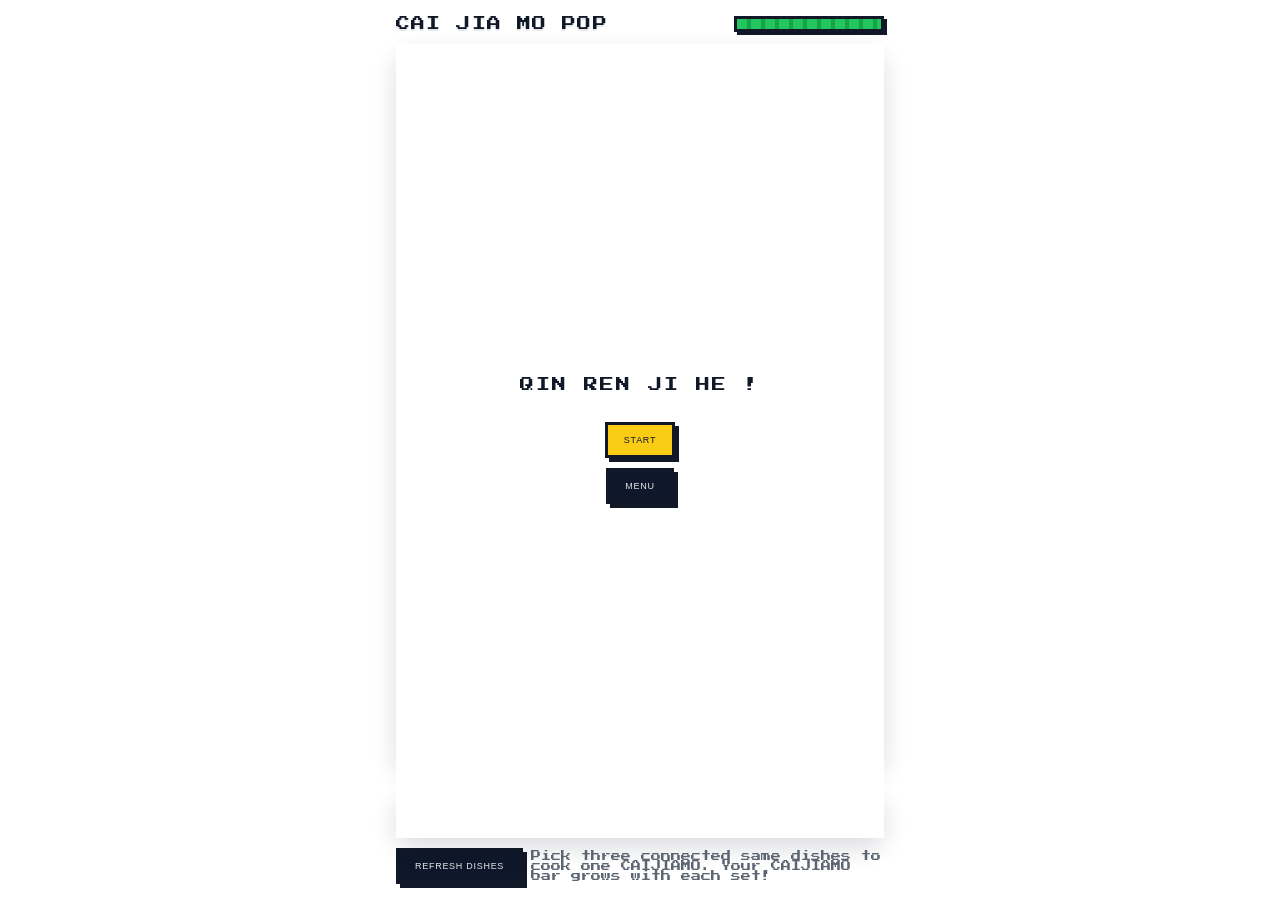
==== index.html @ 23af8d1f "add menu" ====
<!DOCTYPE html>
<html lang="zh-CN">
  <head>
    <meta charset="UTF-8" />
    <title>菜夹馍消消乐</title>
    <meta name="viewport" content="width=device-width, initial-scale=1.0" />
    <!-- 像素风字体，接近星露谷的数码感 -->
    <link
      rel="stylesheet"
      href="https://fonts.googleapis.com/css2?family=Press+Start+2P&display=swap"
    />
    <link rel="stylesheet" href="./style.css" />
  </head>
  <body>
    <div class="game-root">
      <header class="game-header">
        <div class="game-title">CAI JIA MO POP</div>
        <div class="timebar" aria-label="Time bar">
          <div id="timeBarFill" class="timebar-fill"></div>
        </div>
      </header>

      <main class="game-main">
        <div id="startOverlay" class="start-overlay">
          <div class="start-content">
            <div class="start-title">QIN REN JI HE !</div>
            <button id="startBtn" class="primary-btn start-btn">START</button>
            <button id="menuBtn" class="ghost-btn start-btn" type="button" onclick="location.href='./menu.html'">MENU</button>
          </div>
        </div>

        <section class="board-wrapper">
          <div id="board" class="board"></div>
          <div class="board-overlay hidden" id="endOverlay">
            <div class="overlay-content">
              <h2>CAIJIAMO READY!</h2>
              <div class="end-summary" id="endSummary">
                <div class="end-row">
                  <img class="end-img" src="./chengpincaijiamo/caijiamo4.png" alt="caijiamo4" />
                  <div class="end-mult">x <span id="endCount4">0</span></div>
                </div>
                <div class="end-row">
                  <img class="end-img" src="./chengpincaijiamo/caijiamo3.png" alt="caijiamo3" />
                  <div class="end-mult">x <span id="endCount3">0</span></div>
                </div>
                <div class="end-row">
                  <img class="end-img" src="./chengpincaijiamo/caijiamo2.png" alt="caijiamo2" />
                  <div class="end-mult">x <span id="endCount2">0</span></div>
                </div>
                <div class="end-row">
                  <img class="end-img" src="./chengpincaijiamo/caijiamo1.png" alt="caijiamo1" />
                  <div class="end-mult">x <span id="endCount1">0</span></div>
                </div>
              </div>
              <button id="restartBtn" class="primary-btn">再来一份</button>
            </div>
          </div>
        </section>

        <section class="caijiamo-wrapper">
          <div class="caijiamo-title">MY CAIJIAMO</div>
          <div id="caijiamoStage" class="caijiamo-stage"></div>
        </section>
      </main>

      <footer class="game-footer">
        <button id="shuffleBtn" class="ghost-btn">REFRESH DISHES</button>
        <span class="tip-text">Pick three connected same dishes to cook one CAIJIAMO. Your CAIJIAMO bar grows with each set!</span>
      </footer>
    </div>

    <script src="./game.js"></script>
  </body>
  </html>
---- style.css ----
:root {
  --bg: #6f93c6;
  --panel: #f8fafc;
  --panel-soft: #e2e8f0;
  --accent: #f59e0b;
  --accent-soft: #fef3c7;
  --text-main: #0f172a;
  --text-sub: #64748b;
  --danger: #ef4444;
  --shadow-soft: 0 10px 25px rgba(15, 23, 42, 0.15);
  --radius-lg: 18px;
  --radius-md: 12px;
  --radius-pill: 999px;
  --cell-size: 64px; /* JS 会按屏幕宽度动态覆盖 */
}

*,
*::before,
*::after {
  box-sizing: border-box;
}

body {
  margin: 0;
  font-family: 'Press Start 2P', system-ui, -apple-system, BlinkMacSystemFont,
    'SF Pro Text', 'Segoe UI', sans-serif;
  background: #ffffff;
  color: var(--text-main);
  overscroll-behavior: none;
}

.game-root {
  min-height: 100vh;
  display: flex;
  flex-direction: column;
  padding: 16px;
  max-width: 520px;
  margin: 0 auto;
}

.game-header {
  display: flex;
  justify-content: space-between;
  align-items: center;
  margin-bottom: 12px;
}

.game-title {
  font-weight: 400;
  font-size: 14px;
  letter-spacing: 0.08em;
  text-transform: uppercase;
  color: #111827;
  text-shadow: 0 2px 0 #e5e7eb;
  white-space: nowrap;
}

.timebar {
  width: 150px;
  height: 16px;
  border-radius: 0;
  background: #0b1220;
  border: 3px solid #111827;
  box-shadow: 3px 3px 0 #111827, inset 0 0 0 2px rgba(255, 255, 255, 0.08);
  overflow: hidden;
  align-self: center;
}

.timebar-fill {
  height: 100%;
  width: 100%;
  background: repeating-linear-gradient(
    90deg,
    #22c55e 0,
    #22c55e 10px,
    #16a34a 10px,
    #16a34a 14px
  );
  transform-origin: left center;
}

/* .game-stats 已移除（右侧改为时间条） */

.game-main {
  flex: 1;
  display: flex;
  flex-direction: column;
  gap: 12px;
  position: relative;
}

.board-wrapper {
  position: relative;
  flex: 1;
  background: #f3f4f6;
  border-radius: var(--radius-lg);
  padding: 10px;
  box-shadow: var(--shadow-soft);
  overflow: hidden;
}

.board {
  position: relative;
  width: 100%;
  height: 100%;
  min-height: 480px;
  border-radius: 14px;
  background: #ffffff;
  overflow: hidden;
}

.start-overlay {
  position: absolute;
  inset: 0;
  display: flex;
  align-items: center;
  justify-content: center;
  background: #ffffff;
  z-index: 10;
}

.start-content {
  text-align: center;
  display: flex;
  flex-direction: column;
  align-items: center;
  gap: 10px;
}

.start-title {
  font-family: 'Press Start 2P', system-ui, -apple-system, BlinkMacSystemFont,
    'SF Pro Text', 'Segoe UI', sans-serif;
  font-size: 14px;
  letter-spacing: 0.14em;
  margin-bottom: 20px;
  color: #111827;
}

.start-btn {
  margin-top: 0;
}

.tile {
  position: absolute;
  width: calc(var(--cell-size) - 4px);
  height: calc(var(--cell-size) - 4px);
  border-radius: calc((var(--cell-size) - 4px) * 0.36);
  display: flex;
  align-items: center;
  justify-content: center;
  font-size: 11px;
  font-weight: 600;
  cursor: pointer;
  user-select: none;
  -webkit-tap-highlight-color: transparent;
  touch-action: manipulation;
  padding: 0;
  box-shadow: none;
  transition: transform 0.18s ease, opacity 0.2s ease;
  overflow: hidden;
  background: transparent;
}

.tile-selected {
  box-shadow: 0 0 0 3px #facc15;
}

.tile::before {
  content: none;
}

.tile-label {
  display: none; /* 只显示图片，不显示文字菜名 */
}

.tile-image {
  position: absolute;
  inset: 0;
  width: 100%;
  height: 100%;
  border-radius: inherit;
  object-fit: cover;
}

.tile:hover {
  transform: translateY(-4px) scale(1.02);
}

/* 点到不能消的菜品时的抖动效果 */
@keyframes tile-shake {
  0% {
    transform: translateX(0);
  }
  25% {
    transform: translateX(-4px);
  }
  50% {
    transform: translateX(4px);
  }
  75% {
    transform: translateX(-2px);
  }
  100% {
    transform: translateX(0);
  }
}

.tile-shake {
  animation: tile-shake 0.18s ease-in-out;
}

.tile.removing {
  transform: scale(0.4) translateY(30px);
  opacity: 0;
}

.tile-disabled {
  pointer-events: none;
  opacity: 0.3;
}

.slot-wrapper {
  margin-top: -4px; /* 稍微贴近上方白色菜品区 */
  background: rgba(15, 23, 42, 0.9);
  border-radius: var(--radius-lg);
  padding: 10px 12px 12px;
  color: #e5e7eb;
  box-shadow: var(--shadow-soft);
}

.slot-title {
  font-size: 13px;
  margin-bottom: 6px;
  color: #bfdbfe;
}

.slot-bar {
  display: grid;
  grid-template-columns: repeat(7, minmax(0, 1fr));
  gap: 6px;
}

.caijiamo-wrapper {
  margin-top: 10px;
  padding: 10px 12px 8px;
  border-radius: var(--radius-lg);
  background: #f3f4f6;
  box-shadow: var(--shadow-soft);
}

.caijiamo-title {
  font-size: 10px;
  letter-spacing: 0.12em;
  text-transform: uppercase;
  color: #4b5563;
  margin-bottom: 4px;
}

.caijiamo-stage {
  display: flex;
  align-items: flex-end;
  justify-content: flex-start;
  gap: 10px;
  padding: 8px 4px 10px;
  flex-wrap: wrap;
}

.caijiamo-image {
  width: 96px;
  height: auto;
  transform-origin: center bottom;
  transition: transform 0.2s ease-out;
}

.slot {
  height: 52px;
  border-radius: 15px;
  border: 2px dashed rgba(148, 163, 184, 0.65);
  display: flex;
  align-items: center;
  justify-content: center;
  background: rgba(15, 23, 42, 0.7);
  position: relative;
  overflow: hidden;
}

.slot-filled {
  border-style: solid;
  border-color: rgba(251, 191, 36, 0.9);
  background: rgba(30, 64, 175, 0.9);
  box-shadow: 0 0 0 1px rgba(248, 250, 252, 0.18);
}

.slot .tile-mini {
  width: 46px;
  height: 46px;
  border-radius: 16px;
  box-shadow: none;
  background-size: cover;
  background-position: center;
}

.tile-mini-image {
  background-color: transparent;
}

.game-footer {
  margin-top: 10px;
  display: flex;
  align-items: center;
  justify-content: space-between;
  gap: 8px;
  color: #4b5563;
  font-size: 10px;
}

.tip-text {
  flex: 1;
  opacity: 0.9;
}

.primary-btn,
.ghost-btn {
  border: none;
  outline: none;
  border-radius: 0;
  padding: 10px 16px;
  font-size: 9px;
  font-weight: 400;
  cursor: pointer;
  display: inline-flex;
  align-items: center;
  justify-content: center;
  gap: 4px;
  text-transform: uppercase;
  letter-spacing: 0.08em;
  user-select: none;
  -webkit-tap-highlight-color: transparent;
}

.primary-btn {
  background: #facc15;
  color: #111827;
  border: 3px solid #111827;
  box-shadow: 4px 4px 0 #111827;
}

.primary-btn:active {
  transform: translate(2px, 2px);
  box-shadow: 2px 2px 0 #111827;
}

.ghost-btn {
  background: #0f172a;
  color: #e5e7eb;
  border: 3px solid #111827;
  box-shadow: 4px 4px 0 #111827;
}

.ghost-btn:active {
  transform: translate(2px, 2px);
  box-shadow: 2px 2px 0 #111827;
}

.board-overlay {
  position: absolute;
  inset: 0;
  background: rgba(249, 250, 251, 0.96); /* 接近纯白的半透明遮罩 */
  display: flex;
  align-items: center;
  justify-content: center;
  color: #111827;
  z-index: 5;
}

.board-overlay.hidden {
  display: none;
}

.overlay-content {
  text-align: center;
  padding: 18px 16px;
}

.overlay-content h2 {
  margin: 0 0 10px;
  font-size: 18px;
}

.end-summary {
  display: flex;
  flex-direction: column;
  gap: 10px;
  align-items: center;
  margin: 8px 0 14px;
}

.end-row {
  width: 220px;
  display: flex;
  align-items: center;
  justify-content: space-between;
  gap: 12px;
}

.end-img {
  width: 86px;
  height: auto;
}

.end-mult {
  font-size: 12px;
  color: #111827;
  min-width: 90px;
  text-align: left;
}

.burger-preview {
  margin: 0 auto 12px;
  width: 170px;
  padding: 10px 0 14px;
  display: flex;
  flex-direction: column;
  align-items: center;
  gap: 4px;
}

.burger-bread {
  width: 140px;
  height: 32px;
  border-radius: 999px;
  background: radial-gradient(circle at top, #fed7aa 0, #f97316 45%, #c2410c 100%);
  box-shadow: 0 6px 14px rgba(124, 45, 18, 0.85);
}

.burger-bread.top {
  border-bottom-left-radius: 46px;
  border-bottom-right-radius: 46px;
}

.burger-bread.bottom {
  border-top-left-radius: 36px;
  border-top-right-radius: 36px;
  transform: translateY(-3px);
}

.burger-fillings {
  width: 130px;
  min-height: 60px;
  border-radius: 24px;
  padding: 4px 6px;
  background: linear-gradient(180deg, #16a34a, #166534);
  box-shadow: inset 0 0 0 1px rgba(248, 250, 252, 0.12);
  display: flex;
  flex-wrap: wrap;
  justify-content: center;
  align-items: center;
  gap: 4px;
}

.filling-chip {
  font-size: 10px;
  padding: 3px 8px;
  border-radius: 999px;
  background: rgba(248, 250, 252, 0.9);
  color: #1f2937;
  box-shadow: 0 2px 4px rgba(15, 23, 42, 0.6);
}

@media (max-width: 480px) {
  .timebar {
    width: 110px;
  }

  .slot .tile-mini {
    width: 42px;
    height: 42px;
  }
}

/* MENU 页面 */
.menu-root {
  max-width: 720px;
}

.menu-main {
  flex: 1;
  display: flex;
  flex-direction: column;
  gap: 10px;
}

.menu-subtitle {
  font-size: 10px;
  letter-spacing: 0.12em;
  text-transform: uppercase;
  color: #111827;
  text-shadow: 0 2px 0 #e5e7eb;
}

.menu-grid {
  display: grid;
  grid-template-columns: repeat(auto-fit, minmax(140px, 1fr));
  gap: 12px;
  padding-bottom: 8px;
}

.menu-card {
  background: #ffffff;
  border: 3px solid #111827;
  box-shadow: 4px 4px 0 #111827;
  padding: 10px;
  display: flex;
  flex-direction: column;
  gap: 8px;
}

.menu-image {
  width: 100%;
  aspect-ratio: 1 / 1;
  object-fit: cover;
  border: 3px solid #111827;
  background: #0b1220;
}

.menu-name {
  font-size: 9px;
  line-height: 1.25;
  letter-spacing: 0.04em;
  color: #111827;
  word-break: break-word;
}
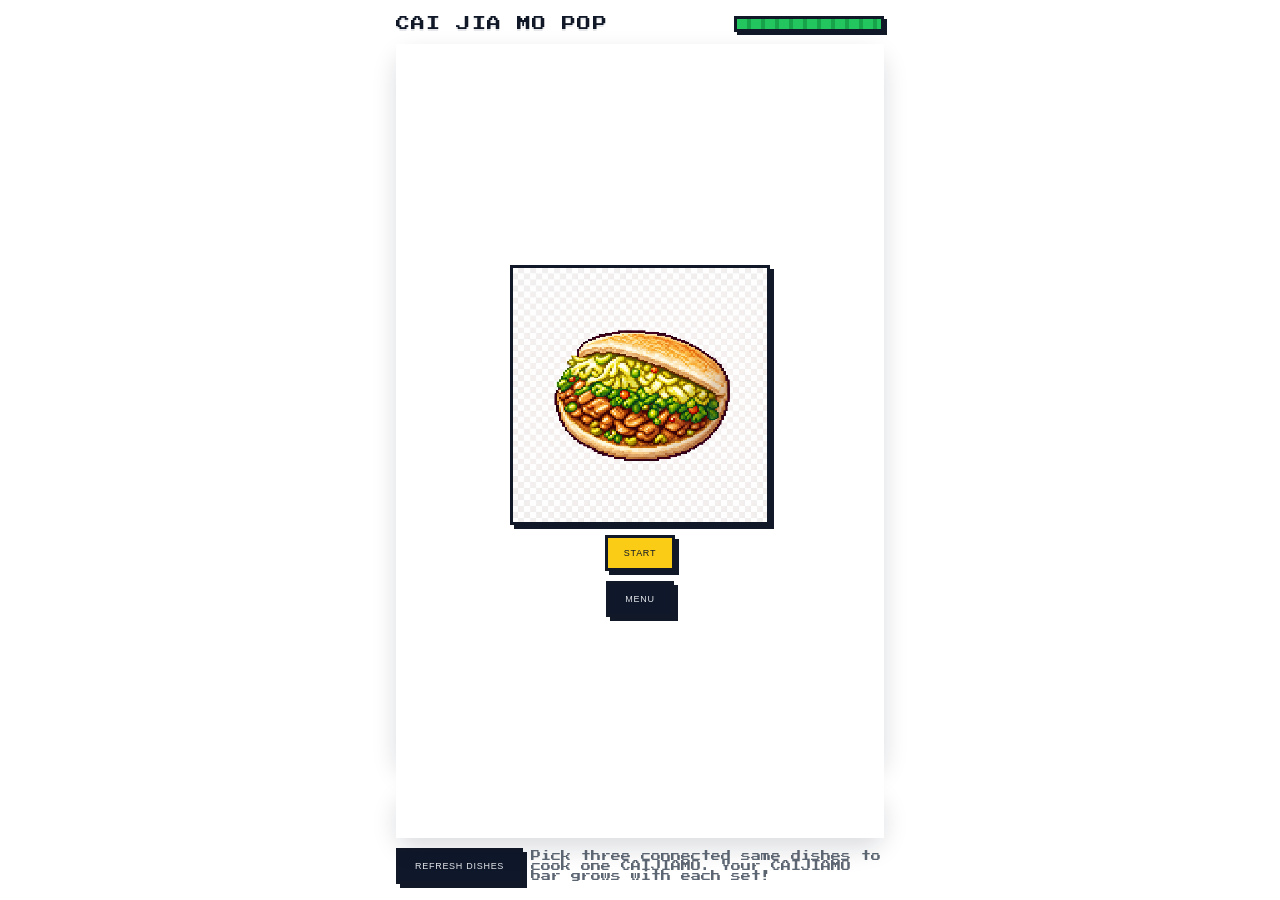
==== commit d8ce83c5: "update homepage" ====
--- a/index.html
+++ b/index.html
@@ -23,7 +23,7 @@
       <main class="game-main">
         <div id="startOverlay" class="start-overlay">
           <div class="start-content">
-            <div class="start-title">QIN REN JI HE !</div>
+            <img class="start-logo" src="./chengpincaijiamo/caijiamo1.png" alt="CAIJIAMO" />
             <button id="startBtn" class="primary-btn start-btn">START</button>
             <button id="menuBtn" class="ghost-btn start-btn" type="button" onclick="location.href='./menu.html'">MENU</button>
           </div>
--- a/style.css
+++ b/style.css
@@ -136,6 +136,15 @@
   color: #111827;
 }
 
+.start-logo {
+  width: min(260px, 70vw);
+  height: auto;
+  border: 3px solid #111827;
+  box-shadow: 4px 4px 0 #111827;
+  background: #ffffff;
+  image-rendering: pixelated;
+}
+
 .start-btn {
   margin-top: 0;
 }
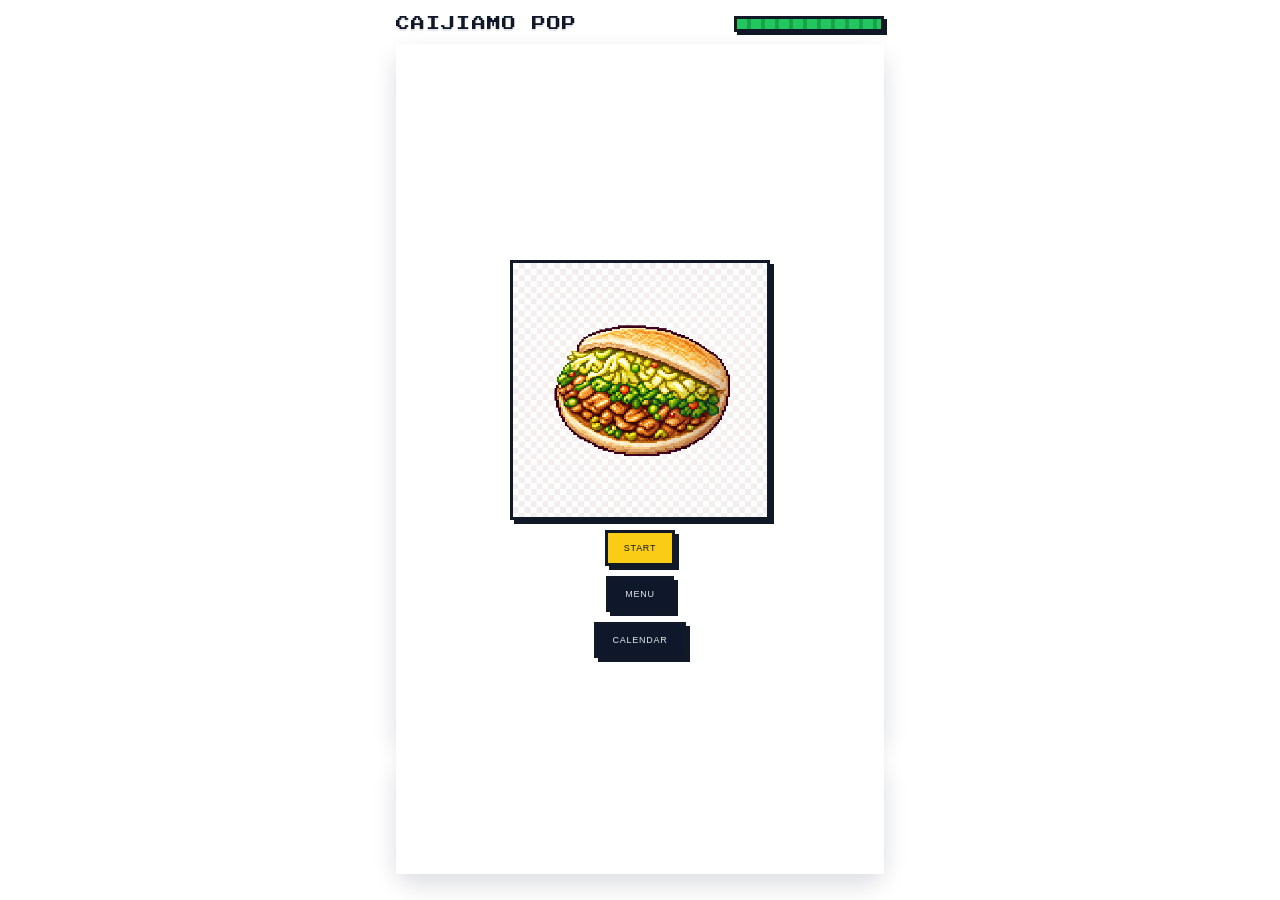
==== commit ed62ea19: "add calender" ====
--- a/index.html
+++ b/index.html
@@ -4,17 +4,19 @@
     <meta charset="UTF-8" />
     <title>菜夹馍消消乐</title>
     <meta name="viewport" content="width=device-width, initial-scale=1.0" />
+    <meta name="theme-color" content="#0b1220" />
     <!-- 像素风字体，接近星露谷的数码感 -->
     <link
       rel="stylesheet"
       href="https://fonts.googleapis.com/css2?family=Press+Start+2P&display=swap"
     />
     <link rel="stylesheet" href="./style.css" />
+    <link rel="manifest" href="./manifest.webmanifest" />
   </head>
   <body>
     <div class="game-root">
       <header class="game-header">
-        <div class="game-title">CAI JIA MO POP</div>
+        <div class="game-title">CAIJIAMO POP</div>
         <div class="timebar" aria-label="Time bar">
           <div id="timeBarFill" class="timebar-fill"></div>
         </div>
@@ -23,9 +25,17 @@
       <main class="game-main">
         <div id="startOverlay" class="start-overlay">
           <div class="start-content">
-            <img class="start-logo" src="./chengpincaijiamo/caijiamo1.png" alt="CAIJIAMO" />
+            <img class="start-logo" src="./chengpincaijiamo/caijiamo0.png" alt="CAIJIAMO" />
             <button id="startBtn" class="primary-btn start-btn">START</button>
             <button id="menuBtn" class="ghost-btn start-btn" type="button" onclick="location.href='./menu.html'">MENU</button>
+            <button
+              id="calendarBtn"
+              class="ghost-btn start-btn"
+              type="button"
+              onclick="location.href='./calendar.html'"
+            >
+              CALENDAR
+            </button>
           </div>
         </div>
 
@@ -34,6 +44,11 @@
           <div class="board-overlay hidden" id="endOverlay">
             <div class="overlay-content">
               <h2>CAIJIAMO READY!</h2>
+              <div id="celebrateStars" class="celebrate-stars">
+                <span class="star star-1"></span>
+                <span class="star star-2"></span>
+                <span class="star star-3"></span>
+              </div>
               <div class="end-summary" id="endSummary">
                 <div class="end-row">
                   <img class="end-img" src="./chengpincaijiamo/caijiamo4.png" alt="caijiamo4" />
@@ -52,6 +67,13 @@
                   <div class="end-mult">x <span id="endCount1">0</span></div>
                 </div>
               </div>
+              <div class="unlock-section">
+                <div class="unlock-title">NEW DISHES</div>
+                <div class="unlock-list">
+                  <img id="unlockImg1" class="unlock-img" alt="" />
+                  <img id="unlockImg2" class="unlock-img" alt="" />
+                </div>
+              </div>
               <button id="restartBtn" class="primary-btn">再来一份</button>
             </div>
           </div>
@@ -63,13 +85,17 @@
         </section>
       </main>
 
-      <footer class="game-footer">
-        <button id="shuffleBtn" class="ghost-btn">REFRESH DISHES</button>
-        <span class="tip-text">Pick three connected same dishes to cook one CAIJIAMO. Your CAIJIAMO bar grows with each set!</span>
-      </footer>
+      <footer class="game-footer"></footer>
     </div>
 
     <script src="./game.js"></script>
+    <script>
+      if ('serviceWorker' in navigator) {
+        window.addEventListener('load', () => {
+          navigator.serviceWorker.register('./service-worker.js');
+        });
+      }
+    </script>
   </body>
   </html>
 
--- a/style.css
+++ b/style.css
@@ -33,7 +33,10 @@
   min-height: 100vh;
   display: flex;
   flex-direction: column;
-  padding: 16px;
+  padding: calc(16px + env(safe-area-inset-top))
+    calc(16px + env(safe-area-inset-right))
+    calc(16px + env(safe-area-inset-bottom))
+    calc(16px + env(safe-area-inset-left));
   max-width: 520px;
   margin: 0 auto;
 }
@@ -79,13 +82,42 @@
   transform-origin: left center;
 }
 
+.timebar-fill.danger {
+  background: repeating-linear-gradient(
+    90deg,
+    #ef4444 0,
+    #ef4444 10px,
+    #b91c1c 10px,
+    #b91c1c 14px
+  );
+  animation: timebar-shake 0.16s ease-in-out infinite;
+}
+
+@keyframes timebar-shake {
+  0% {
+    margin-left: 0;
+  }
+  25% {
+    margin-left: -1px;
+  }
+  50% {
+    margin-left: 1px;
+  }
+  75% {
+    margin-left: -1px;
+  }
+  100% {
+    margin-left: 0;
+  }
+}
+
 /* .game-stats 已移除（右侧改为时间条） */
 
 .game-main {
   flex: 1;
   display: flex;
   flex-direction: column;
-  gap: 12px;
+  gap: 8px; /* 上下区域更紧凑一些 */
   position: relative;
 }
 
@@ -97,13 +129,14 @@
   padding: 10px;
   box-shadow: var(--shadow-soft);
   overflow: hidden;
+  touch-action: none;
 }
 
 .board {
   position: relative;
   width: 100%;
   height: 100%;
-  min-height: 480px;
+  min-height: 440px; /* 略微缩短菜品区下方空白 */
   border-radius: 14px;
   background: #ffffff;
   overflow: hidden;
@@ -151,9 +184,10 @@
 
 .tile {
   position: absolute;
-  width: calc(var(--cell-size) - 4px);
-  height: calc(var(--cell-size) - 4px);
-  border-radius: calc((var(--cell-size) - 4px) * 0.36);
+  /* 稍微缩小格子尺寸，给选中高亮留出间距 */
+  width: calc(var(--cell-size) - 6px);
+  height: calc(var(--cell-size) - 6px);
+  border-radius: calc((var(--cell-size) - 6px) * 0.36);
   display: flex;
   align-items: center;
   justify-content: center;
@@ -171,6 +205,7 @@
 }
 
 .tile-selected {
+  /* 恢复原来更有存在感的粗黄线 */
   box-shadow: 0 0 0 3px #facc15;
 }
 
@@ -189,10 +224,13 @@
   height: 100%;
   border-radius: inherit;
   object-fit: cover;
+  /* 更激进地放大，裁掉更多边缘，让视觉上的菜盘大小接近缩格子前的效果 */
+  transform: scale(1.16);
 }
 
 .tile:hover {
-  transform: translateY(-4px) scale(1.02);
+  /* 移除悬浮放大，避免在移动端/放大后相互遮挡 */
+  transform: none;
 }
 
 /* 点到不能消的菜品时的抖动效果 */
@@ -250,11 +288,12 @@
 }
 
 .caijiamo-wrapper {
-  margin-top: 10px;
-  padding: 10px 12px 8px;
+  margin-top: 0; /* 紧贴上面的白色菜品区 */
+  padding: 8px 12px 10px; /* 减少上方留白，让标题更贴近棋盘 */
   border-radius: var(--radius-lg);
   background: #f3f4f6;
   box-shadow: var(--shadow-soft);
+  min-height: 120px; /* 缩短整体高度，减少中间空白 */
 }
 
 .caijiamo-title {
@@ -272,6 +311,9 @@
   gap: 10px;
   padding: 8px 4px 10px;
   flex-wrap: wrap;
+  min-height: 80px;
+  max-height: 120px;
+  overflow: hidden; /* 多出的 CAIJIAMO 不再撑开整个区域 */
 }
 
 .caijiamo-image {
@@ -396,6 +438,96 @@
   font-size: 18px;
 }
 
+.celebrate-stars {
+  position: relative;
+  height: 40px;
+  margin-bottom: 6px;
+}
+
+.celebrate-stars .star {
+  position: absolute;
+  width: 16px;
+  height: 16px;
+  background: radial-gradient(circle at 30% 30%, #fef9c3 0, #facc15 40%, #f97316 70%, transparent 72%);
+  clip-path: polygon(
+    50% 0%,
+    61% 35%,
+    98% 35%,
+    68% 57%,
+    79% 91%,
+    50% 70%,
+    21% 91%,
+    32% 57%,
+    2% 35%,
+    39% 35%
+  );
+  opacity: 0;
+}
+
+.celebrate-stars.active .star-1 {
+  left: 30%;
+  animation: star-fall 0.8s ease-out forwards;
+}
+
+.celebrate-stars.active .star-2 {
+  left: 50%;
+  animation: star-fall 0.9s ease-out 0.05s forwards;
+}
+
+.celebrate-stars.active .star-3 {
+  left: 70%;
+  animation: star-fall 0.8s ease-out 0.1s forwards;
+}
+
+@keyframes star-fall {
+  0% {
+    transform: translateY(-20px) scale(0.6);
+    opacity: 0;
+  }
+  40% {
+    transform: translateY(4px) scale(1);
+    opacity: 1;
+  }
+  80% {
+    transform: translateY(0) scale(1.05);
+    opacity: 1;
+  }
+  100% {
+    transform: translateY(0) scale(1);
+    opacity: 0;
+  }
+}
+
+.unlock-section {
+  margin: 8px 0 14px;
+  text-align: center;
+}
+
+.unlock-title {
+  font-size: 10px;
+  letter-spacing: 0.16em;
+  text-transform: uppercase;
+  color: #6b7280;
+  margin-bottom: 6px;
+}
+
+.unlock-list {
+  display: flex;
+  justify-content: center;
+  gap: 10px;
+}
+
+.unlock-img {
+  width: 52px;
+  height: 52px;
+  border-radius: 16px;
+  border: 2px solid #111827;
+  background: transparent;
+  object-fit: cover;
+  image-rendering: pixelated;
+  visibility: hidden; /* 默认不显示，解锁时由 JS 打开 */
+}
+
 .end-summary {
   display: flex;
   flex-direction: column;
@@ -485,6 +617,58 @@
     width: 42px;
     height: 42px;
   }
+
+  /* 手机上优化 CALENDAR 视图比例 */
+  .calendar-main {
+    gap: 10px;
+  }
+
+  .calendar-month-title {
+    font-size: 10px;
+  }
+
+  .calendar-weekdays {
+    font-size: 7px;
+    margin-bottom: 4px;
+  }
+
+  .calendar-grid {
+    row-gap: 10px;
+  }
+
+  .calendar-cell {
+    min-height: 34px;
+  }
+
+  .calendar-cell-icon {
+    width: 28px;
+    height: 28px;
+  }
+
+  .calendar-hint {
+    font-size: 7px;
+  }
+
+  .calendar-year-title {
+    font-size: 11px;
+  }
+
+  .calendar-year-bars {
+    gap: 4px;
+  }
+
+  .year-bar-outer {
+    width: 16px;
+    height: 88px;
+  }
+
+  .year-bar-value {
+    font-size: 8px;
+  }
+
+  .year-bar-label {
+    font-size: 7px;
+  }
 }
 
 /* MENU 页面 */
@@ -515,6 +699,7 @@
 }
 
 .menu-card {
+  position: relative;
   background: #ffffff;
   border: 3px solid #111827;
   box-shadow: 4px 4px 0 #111827;
@@ -522,6 +707,44 @@
   display: flex;
   flex-direction: column;
   gap: 8px;
+}
+
+.menu-card-locked {
+  opacity: 0.45;
+  filter: grayscale(1);
+  pointer-events: auto; /* 允许点击收藏小心心 */
+}
+
+.menu-fav-btn {
+  position: absolute;
+  top: 8px;
+  right: 8px;
+  width: 28px;
+  height: 28px;
+  display: grid;
+  place-items: center;
+  padding: 0;
+  border: none;
+  background: transparent;
+  color: rgba(17, 24, 39, 0.35);
+  cursor: pointer;
+  border-radius: 0;
+  box-shadow: none;
+  line-height: 1;
+  font-size: 14px;
+  user-select: none;
+  -webkit-tap-highlight-color: transparent;
+  touch-action: manipulation;
+}
+
+.menu-fav-btn:active {
+  transform: scale(0.92);
+}
+
+.menu-fav-btn.is-fav {
+  background: transparent;
+  color: #ff4d8d;
+  text-shadow: 0 0 0 #111827;
 }
 
 .menu-image {
@@ -540,3 +763,314 @@
   word-break: break-word;
 }
 
+.menu-lang-toggle {
+  margin: 6px 0 4px;
+  display: flex;
+  justify-content: center;
+  gap: 8px;
+}
+
+.menu-lang-btn {
+  min-width: 68px;
+}
+
+.menu-lang-btn.is-active {
+  background: #facc15;
+  color: #111827;
+}
+
+/* CALENDAR 页面 */
+.calendar-root {
+  max-width: 720px;
+}
+
+.calendar-main {
+  flex: 1;
+  display: flex;
+  flex-direction: column;
+  gap: 12px;
+}
+
+.calendar-toggle {
+  display: inline-flex;
+  align-self: center;
+  border: 3px solid #111827;
+  box-shadow: 4px 4px 0 #111827;
+}
+
+.calendar-toggle-btn {
+  border-radius: 0;
+  padding-inline: 18px;
+}
+
+.calendar-toggle-btn.is-active {
+  background: #facc15;
+  color: #111827;
+}
+
+.calendar-panel {
+  margin-top: 10px;
+  padding: 12px 10px 10px;
+  border-radius: var(--radius-lg);
+  background: #f3f4f6;
+  box-shadow: var(--shadow-soft);
+}
+
+.calendar-panel-hidden {
+  display: none;
+}
+
+.calendar-month-header {
+  display: flex;
+  align-items: center;
+  justify-content: space-between;
+  gap: 8px;
+  margin-bottom: 8px;
+}
+
+.calendar-nav-btn {
+  min-width: 40px;
+  padding-inline: 10px;
+}
+
+.calendar-month-title {
+  flex: 1;
+  text-align: center;
+  font-size: 11px;
+  letter-spacing: 0.12em;
+}
+
+.calendar-weekdays {
+  display: grid;
+  grid-template-columns: repeat(7, minmax(0, 1fr));
+  column-gap: 2px;
+  row-gap: 0;
+  margin-bottom: 6px;
+  font-size: 8px;
+  text-align: center;
+  color: #6b7280;
+}
+
+.calendar-weekdays span {
+  padding: 2px 0;
+}
+
+.calendar-grid {
+  display: grid;
+  grid-template-columns: repeat(7, minmax(0, 1fr));
+  column-gap: 2px; /* 横向间隔略小 */
+  row-gap: 8px; /* 纵向间隔更大 */
+}
+
+.calendar-cell {
+  position: relative;
+  border: none;
+  padding: 0;
+  min-height: 40px;
+  background: transparent;
+  border-radius: 999px;
+  cursor: pointer;
+  display: flex;
+  flex-direction: column;
+  align-items: center;
+  justify-content: flex-start;
+}
+
+.calendar-cell-empty {
+  background: transparent;
+}
+
+.calendar-cell-day {
+  display: none; /* 月视图不再显示 1,2,3 这些日期数字 */
+}
+
+.calendar-cell-icon {
+  width: 32px;
+  height: 32px;
+  border-radius: 999px;
+  background-color: #ffffff;
+  background-size: cover;
+  background-position: center;
+  background-repeat: no-repeat;
+}
+
+.calendar-cell.is-eaten .calendar-cell-icon {
+  background-image: url('./chengpincaijiamo/caijiamo1.png');
+}
+
+.calendar-hint {
+  margin-top: 6px;
+  font-size: 8px;
+  color: #6b7280;
+}
+
+.calendar-year-header {
+  display: flex;
+  align-items: center;
+  justify-content: space-between;
+  gap: 8px;
+  margin-bottom: 8px;
+}
+
+.calendar-year-title {
+  flex: 1;
+  text-align: center;
+  font-size: 11px;
+  letter-spacing: 0.12em;
+}
+
+.calendar-year-bars {
+  display: flex;
+  justify-content: space-between;
+  align-items: flex-end;
+  gap: 6px; /* 横向更紧凑 */
+}
+
+.year-bar-item {
+  display: flex;
+  flex-direction: column;
+  align-items: center;
+  gap: 4px;
+  font-size: 8px;
+}
+
+.year-bar-outer {
+  width: 18px;
+  height: 100px;
+  border-radius: 0;
+  background: transparent;
+  border: none;
+  box-shadow: none;
+  display: flex;
+  align-items: flex-end;
+  justify-content: center;
+  overflow: hidden;
+  position: relative;
+}
+
+.year-bar-inner {
+  width: 100%;
+  background: repeating-linear-gradient(
+    180deg,
+    #f97316 0,
+    #f97316 6px,
+    #b45309 6px,
+    #b45309 10px
+  );
+}
+
+.year-bar-value {
+  font-size: 9px;
+  color: #111827;
+  position: absolute;
+  left: 50%;
+  transform: translateX(-50%);
+  pointer-events: none;
+  text-shadow: 0 2px 0 #e5e7eb;
+}
+
+.year-bar-label {
+  font-size: 8px;
+  letter-spacing: 0.1em;
+}
+
+/* DISH 页面 */
+.dish-root {
+  max-width: 720px;
+}
+
+.dish-main {
+  flex: 1;
+  display: flex;
+  flex-direction: column;
+  gap: 12px;
+}
+
+.dish-hero {
+  display: flex;
+  align-items: center;
+  gap: 12px;
+  padding: 12px 10px;
+  border-radius: var(--radius-lg);
+  background: #f3f4f6;
+  box-shadow: var(--shadow-soft);
+}
+
+.dish-image {
+  width: 92px;
+  height: 92px;
+  border-radius: 24px;
+  border: 3px solid #111827;
+  background: #0b1220;
+  object-fit: cover;
+}
+
+.dish-title-block {
+  display: flex;
+  flex-direction: column;
+  gap: 4px;
+}
+
+.dish-name-zh {
+  font-size: 14px;
+  letter-spacing: 0.12em;
+}
+
+.dish-name-en {
+  font-size: 10px;
+  letter-spacing: 0.08em;
+  color: #6b7280;
+}
+
+.dish-lang-toggle {
+  display: flex;
+  justify-content: center;
+  gap: 8px;
+  margin: 2px 0 6px;
+}
+
+.dish-lang-btn {
+  min-width: 68px;
+}
+
+.dish-lang-btn.is-active {
+  background: #facc15;
+  color: #111827;
+}
+
+.dish-recipe-panel {
+  padding: 12px 10px 14px;
+  border-radius: var(--radius-lg);
+  background: #ffffff;
+  box-shadow: var(--shadow-soft);
+}
+
+.dish-recipe-text {
+  font-size: 11px;
+  line-height: 1.6;
+  color: #111827;
+}
+
+@media (max-width: 480px) {
+  .dish-hero {
+    align-items: flex-start;
+  }
+
+  .dish-image {
+    width: 80px;
+    height: 80px;
+  }
+
+  .dish-name-zh {
+    font-size: 13px;
+  }
+
+  .dish-name-en {
+    font-size: 9px;
+  }
+
+  .dish-recipe-text {
+    font-size: 10px;
+  }
+}
+
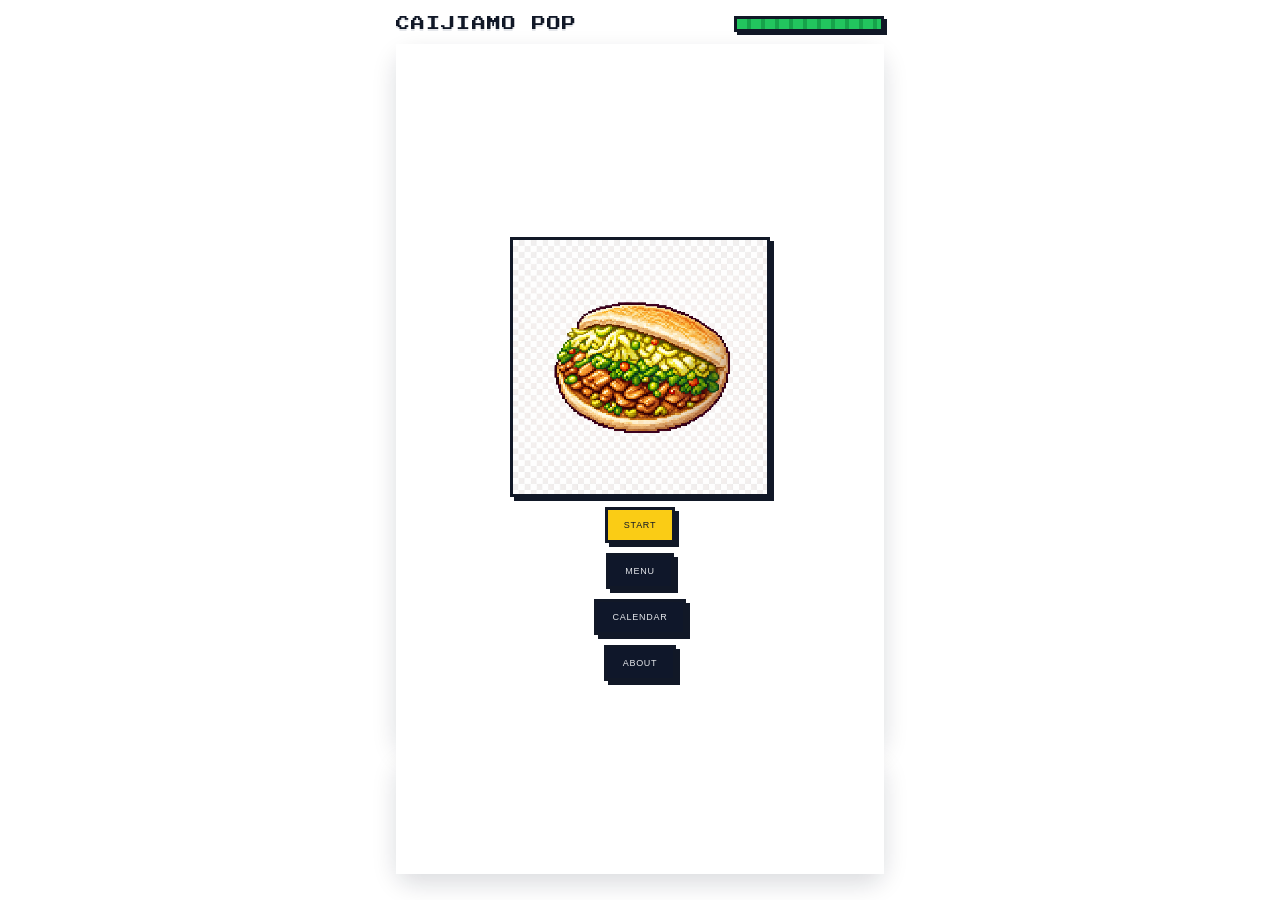
==== commit 1f06d11e: "readme lan switch" ====
--- a/index.html
+++ b/index.html
@@ -35,6 +35,14 @@
               onclick="location.href='./calendar.html'"
             >
               CALENDAR
+            </button>
+            <button
+              id="aboutBtn"
+              class="ghost-btn start-btn"
+              type="button"
+              onclick="location.href='./about.html'"
+            >
+              ABOUT
             </button>
           </div>
         </div>
--- a/style.css
+++ b/style.css
@@ -1074,3 +1074,100 @@
   }
 }
 
+/* ABOUT 页面 */
+.about-root {
+  max-width: 720px;
+}
+
+.about-main {
+  flex: 1;
+  display: flex;
+  flex-direction: column;
+  gap: 10px;
+}
+
+.about-lang-toggle {
+  display: flex;
+  justify-content: center;
+  gap: 8px;
+  margin-bottom: 6px;
+}
+
+.about-lang-btn {
+  min-width: 72px;
+}
+
+.about-lang-btn.is-active {
+  background: #facc15;
+  color: #111827;
+}
+
+.about-panel {
+  padding: 12px 12px 14px;
+  border-radius: var(--radius-lg);
+  background: #ffffff;
+  box-shadow: var(--shadow-soft);
+}
+
+.about-section {
+  font-size: 11px;
+  line-height: 1.6;
+  color: #111827;
+}
+
+.about-section-hidden {
+  display: none;
+}
+
+.about-title {
+  font-size: 12px;
+  margin: 0 0 10px;
+}
+
+.about-subtitle {
+  font-size: 11px;
+  margin: 12px 0 6px;
+}
+
+.about-paragraph {
+  margin: 6px 0;
+}
+
+.about-list {
+  margin: 6px 0 10px 16px;
+  padding: 0;
+}
+
+.about-ol {
+  margin: 6px 0 6px 18px;
+  padding: 0;
+}
+
+.about-code {
+  margin: 4px 0 8px;
+  padding: 8px 10px;
+  background: #0b1220;
+  color: #e5e7eb;
+  border-radius: 8px;
+  font-size: 10px;
+  overflow-x: auto;
+}
+
+.about-code code {
+  font-family: Menlo, Monaco, Consolas, 'Courier New', monospace;
+}
+
+@media (max-width: 480px) {
+  .about-section {
+    font-size: 10px;
+  }
+
+  .about-title {
+    font-size: 11px;
+  }
+
+  .about-code {
+    font-size: 9px;
+  }
+}
+
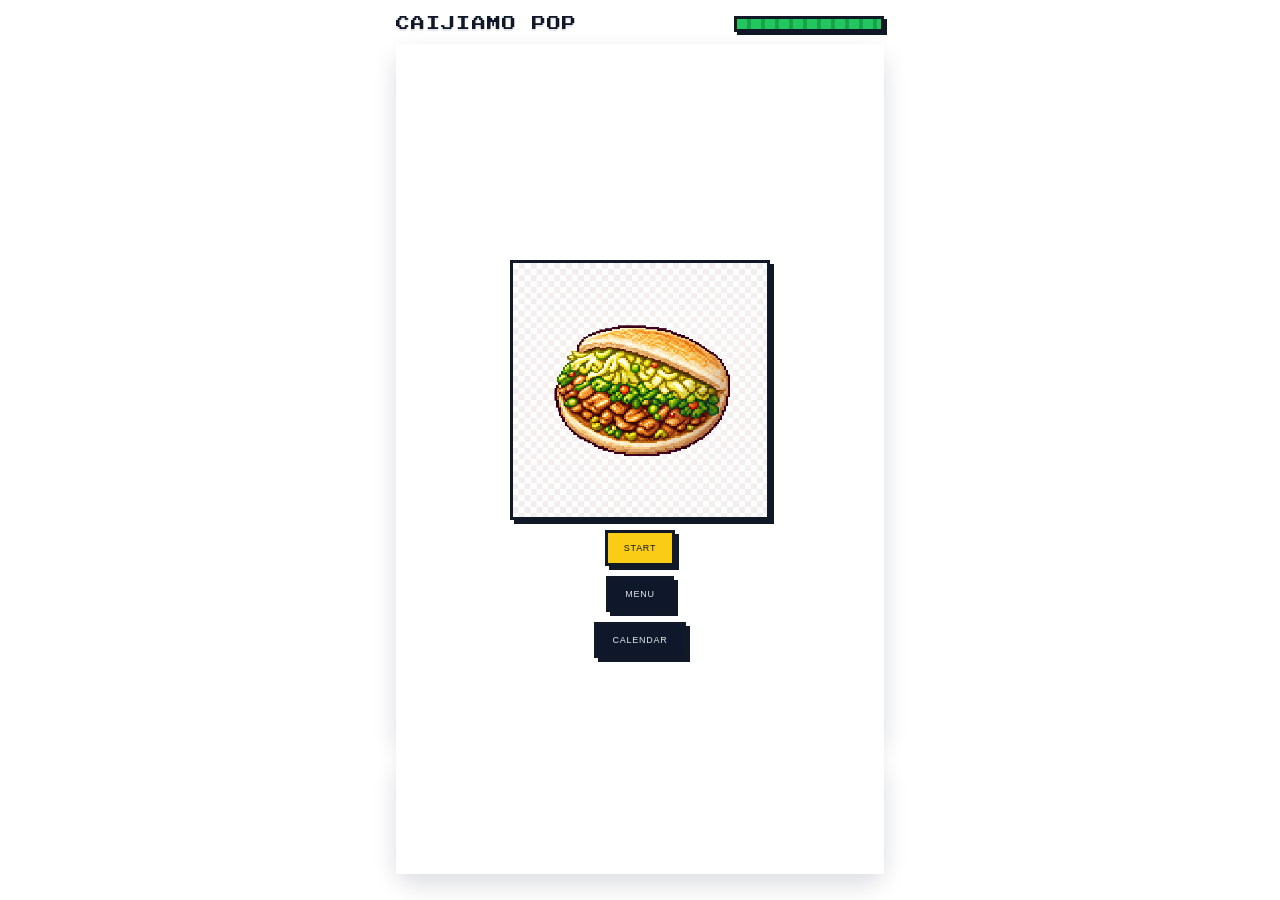
==== commit 98ad13ef: "remove about" ====
--- a/index.html
+++ b/index.html
@@ -35,14 +35,6 @@
               onclick="location.href='./calendar.html'"
             >
               CALENDAR
-            </button>
-            <button
-              id="aboutBtn"
-              class="ghost-btn start-btn"
-              type="button"
-              onclick="location.href='./about.html'"
-            >
-              ABOUT
             </button>
           </div>
         </div>
--- a/style.css
+++ b/style.css
@@ -1074,100 +1074,3 @@
   }
 }
 
-/* ABOUT 页面 */
-.about-root {
-  max-width: 720px;
-}
-
-.about-main {
-  flex: 1;
-  display: flex;
-  flex-direction: column;
-  gap: 10px;
-}
-
-.about-lang-toggle {
-  display: flex;
-  justify-content: center;
-  gap: 8px;
-  margin-bottom: 6px;
-}
-
-.about-lang-btn {
-  min-width: 72px;
-}
-
-.about-lang-btn.is-active {
-  background: #facc15;
-  color: #111827;
-}
-
-.about-panel {
-  padding: 12px 12px 14px;
-  border-radius: var(--radius-lg);
-  background: #ffffff;
-  box-shadow: var(--shadow-soft);
-}
-
-.about-section {
-  font-size: 11px;
-  line-height: 1.6;
-  color: #111827;
-}
-
-.about-section-hidden {
-  display: none;
-}
-
-.about-title {
-  font-size: 12px;
-  margin: 0 0 10px;
-}
-
-.about-subtitle {
-  font-size: 11px;
-  margin: 12px 0 6px;
-}
-
-.about-paragraph {
-  margin: 6px 0;
-}
-
-.about-list {
-  margin: 6px 0 10px 16px;
-  padding: 0;
-}
-
-.about-ol {
-  margin: 6px 0 6px 18px;
-  padding: 0;
-}
-
-.about-code {
-  margin: 4px 0 8px;
-  padding: 8px 10px;
-  background: #0b1220;
-  color: #e5e7eb;
-  border-radius: 8px;
-  font-size: 10px;
-  overflow-x: auto;
-}
-
-.about-code code {
-  font-family: Menlo, Monaco, Consolas, 'Courier New', monospace;
-}
-
-@media (max-width: 480px) {
-  .about-section {
-    font-size: 10px;
-  }
-
-  .about-title {
-    font-size: 11px;
-  }
-
-  .about-code {
-    font-size: 9px;
-  }
-}
-
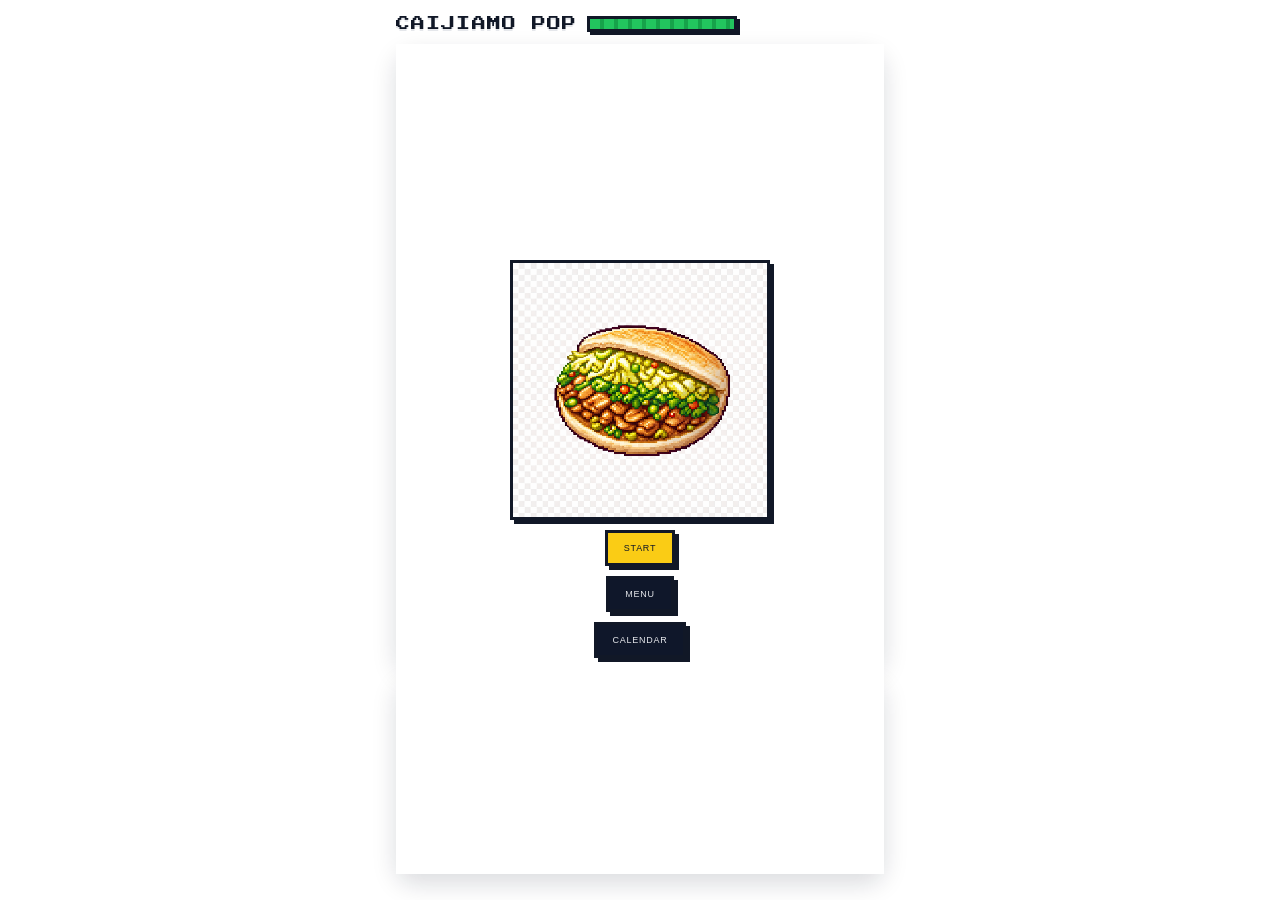
==== commit 633ee32a: "update" ====
--- a/index.html
+++ b/index.html
@@ -20,6 +20,7 @@
         <div class="timebar" aria-label="Time bar">
           <div id="timeBarFill" class="timebar-fill"></div>
         </div>
+        <button id="backBtn" class="ghost-btn" type="button">BACK</button>
       </header>
 
       <main class="game-main">
@@ -74,7 +75,7 @@
                   <img id="unlockImg2" class="unlock-img" alt="" />
                 </div>
               </div>
-              <button id="restartBtn" class="primary-btn">再来一份</button>
+              <button id="restartBtn" class="primary-btn">PLAY AGAIN</button>
             </div>
           </div>
         </section>
@@ -88,6 +89,7 @@
       <footer class="game-footer"></footer>
     </div>
 
+    <script src="./ui-sound.js"></script>
     <script src="./game.js"></script>
     <script>
       if ('serviceWorker' in navigator) {
--- a/style.css
+++ b/style.css
@@ -39,13 +39,15 @@
     calc(16px + env(safe-area-inset-left));
   max-width: 520px;
   margin: 0 auto;
+  position: relative;
 }
 
 .game-header {
-  display: flex;
-  justify-content: space-between;
+  display: grid;
+  grid-template-columns: 1fr auto 1fr;
   align-items: center;
   margin-bottom: 12px;
+  column-gap: 10px;
 }
 
 .game-title {
@@ -56,6 +58,7 @@
   color: #111827;
   text-shadow: 0 2px 0 #e5e7eb;
   white-space: nowrap;
+  justify-self: start;
 }
 
 .timebar {
@@ -67,6 +70,18 @@
   box-shadow: 3px 3px 0 #111827, inset 0 0 0 2px rgba(255, 255, 255, 0.08);
   overflow: hidden;
   align-self: center;
+  justify-self: center; /* 居中放置时间条 */
+}
+
+/* 所有页面的 BACK：右侧对齐，与标题对称 */
+.game-header > .ghost-btn,
+.game-header > #backBtn {
+  justify-self: end;
+}
+
+/* 主页有 timebar 时，BACK 参与网格排布（不再绝对定位） */
+#backBtn {
+  position: static;
 }
 
 .timebar-fill {
@@ -293,7 +308,11 @@
   border-radius: var(--radius-lg);
   background: #f3f4f6;
   box-shadow: var(--shadow-soft);
-  min-height: 120px; /* 缩短整体高度，减少中间空白 */
+  min-height: 200px; /* 扩大区域，容纳更多菜夹馍 */
+}
+
+.end-open .caijiamo-wrapper {
+  display: none; /* 结算弹窗时隐藏 MY CAIJIAMO 区域 */
 }
 
 .caijiamo-title {
@@ -311,15 +330,16 @@
   gap: 10px;
   padding: 8px 4px 10px;
   flex-wrap: wrap;
-  min-height: 80px;
-  max-height: 120px;
-  overflow: hidden; /* 多出的 CAIJIAMO 不再撑开整个区域 */
+  height: 160px; /* 固定可用高度，JS 会自动缩放以塞下全部 */
+  overflow: visible;
+  --caijiamo-scale: 1;
 }
 
 .caijiamo-image {
   width: 96px;
   height: auto;
   transform-origin: center bottom;
+  transform: scale(var(--caijiamo-scale));
   transition: transform 0.2s ease-out;
 }
 
@@ -430,18 +450,22 @@
 
 .overlay-content {
   text-align: center;
-  padding: 18px 16px;
+  padding: 22px 16px 24px;
+  display: flex;
+  flex-direction: column;
+  align-items: center;
+  gap: 14px; /* 增加纵向间距，手机更舒服 */
 }
 
 .overlay-content h2 {
-  margin: 0 0 10px;
+  margin: 0;
   font-size: 18px;
 }
 
 .celebrate-stars {
   position: relative;
   height: 40px;
-  margin-bottom: 6px;
+  margin: 0;
 }
 
 .celebrate-stars .star {
@@ -499,7 +523,7 @@
 }
 
 .unlock-section {
-  margin: 8px 0 14px;
+  margin: 0;
   text-align: center;
 }
 
@@ -533,7 +557,7 @@
   flex-direction: column;
   gap: 10px;
   align-items: center;
-  margin: 8px 0 14px;
+  margin: 0;
 }
 
 .end-row {
@@ -902,8 +926,18 @@
   margin-top: 6px;
   font-size: 8px;
   color: #6b7280;
-}
-
+  display: flex;
+  align-items: center;
+  justify-content: center;
+  gap: 6px;
+}
+
+.calendar-hint-icon {
+  width: 16px;
+  height: 16px;
+  object-fit: contain;
+  image-rendering: pixelated;
+}
 .calendar-year-header {
   display: flex;
   align-items: center;
